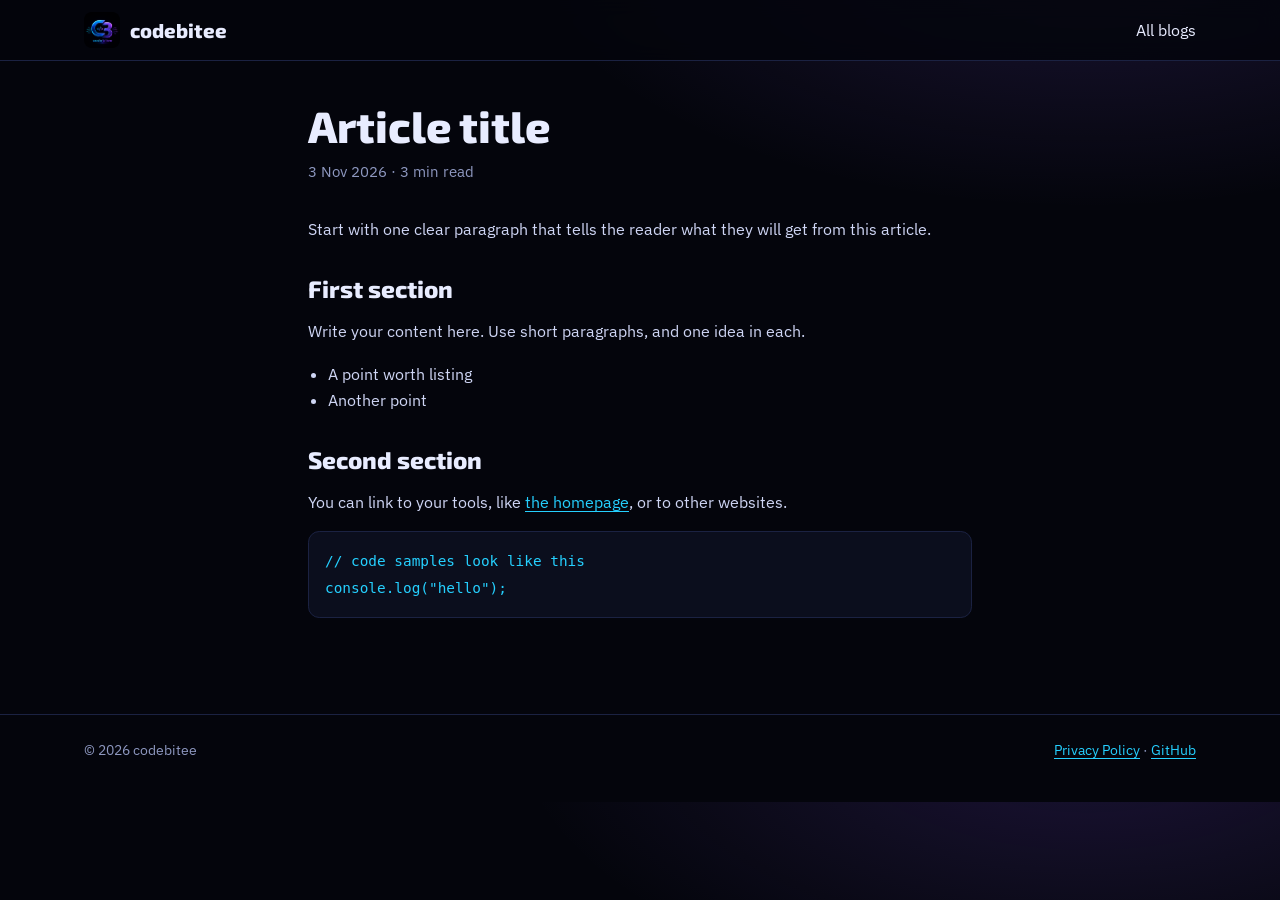
==== article-template.html @ 8eca2ee0 "Create article template HTML file This file serves as a template for articles, including metadata an" ====
<!DOCTYPE html>
<html lang="en">
<head>
<meta charset="utf-8">
<meta name="viewport" content="width=device-width, initial-scale=1">
<!-- For each new article: change the title, description and canonical, then save it as blog/your-article-name.html -->
<title>Article title – codebitee</title>
<meta name="description" content="One or two sentences that say what this article is about.">
<meta name="theme-color" content="#04050c">
<link rel="canonical" href="https://codebitee.github.io/blog/your-article-name.html">
<link rel="icon" href="/logo.png" type="image/png">
<link rel="preconnect" href="https://fonts.googleapis.com">
<link rel="preconnect" href="https://fonts.gstatic.com" crossorigin>
<link href="https://fonts.googleapis.com/css2?family=Exo+2:wght@600;800&family=IBM+Plex+Sans:wght@400;500&display=swap" rel="stylesheet">
<link rel="stylesheet" href="/style.css">
</head>
<body>
<header>
  <div class="wrap bar">
    <a class="brand" href="/"><img src="/logo.png" alt="" width="36" height="36">codebitee</a>
    <a class="back-link" href="/#blogs">All blogs</a>
  </div>
</header>

<main class="article">
  <h1>Article title</h1>
  <p class="meta">3 Nov 2026 · 3 min read</p>

  <p>Start with one clear paragraph that tells the reader what they will get from this article.</p>

  <h2>First section</h2>
  <p>Write your content here. Use short paragraphs, and one idea in each.</p>
  <ul>
    <li>A point worth listing</li>
    <li>Another point</li>
  </ul>

  <h2>Second section</h2>
  <p>You can link to your tools, like <a href="/">the homepage</a>, or to other websites.</p>
  <pre><code>// code samples look like this
console.log("hello");</code></pre>
</main>

<footer><div class="wrap">
  <span>© 2026 codebitee</span>
  <span><a href="/privacy.html">Privacy Policy</a> · <a href="https://github.com/codebitee">GitHub</a></span>
</div></footer>
</body>
</html>
---- style.css ----
:root {
    --bg: #04050c; --card: #0b0e1d; --line: #1b2242;
    --text: #e8ecff; --muted: #8e98c0;
    --blue: #2f7bff; --cyan: #25d0ff; --violet: #8a5cff;
    --grad: linear-gradient(135deg, var(--blue), var(--violet));
  }
  * { box-sizing: border-box; }
  html { scroll-behavior: smooth; scroll-padding-top: 4.5rem; -webkit-text-size-adjust: 100%; }
  body {
    margin: 0; color: var(--text);
    background: radial-gradient(60rem 30rem at 85% -10%, rgba(138,92,255,.18), transparent 60%), var(--bg);
    font: 400 1rem/1.65 "IBM Plex Sans", system-ui, -apple-system, "Segoe UI", sans-serif;
  }
  h1, h2, h3 { font-family: "Exo 2", system-ui, sans-serif; margin: 0; line-height: 1.15; }
  a { color: var(--cyan); text-underline-offset: 3px; }
  a:focus-visible, button:focus-visible { outline: 3px solid var(--cyan); outline-offset: 3px; border-radius: 6px; }
  .wrap { max-width: 72rem; margin: 0 auto; padding: 0 1.25rem; }
  section { padding: 3rem 0; }
  h2 { font-size: 1.625rem; font-weight: 800; margin-bottom: 1.25rem; }

  /* Header */
  header { position: sticky; top: 0; z-index: 10; background: rgba(4,5,12,.85); backdrop-filter: blur(10px); border-bottom: 1px solid var(--line); }
  .bar { position: relative; display: flex; align-items: center; justify-content: space-between; gap: .6rem; height: 3.75rem; }
  .brand { flex-shrink: 0; order: 1; }
  .search { flex: 1 1 auto; min-width: 0; order: 3; }
  .search input { width: 100%; height: 2.5rem; padding: 0 .8rem; background: var(--card); color: var(--text); border: 1px solid var(--line); border-radius: .6rem; font: inherit; font-size: .9375rem; }
  .search input::placeholder { color: var(--muted); }
  .results { position: absolute; top: 3.5rem; right: 1.25rem; width: min(22rem, calc(100vw - 2.5rem)); background: var(--card); border: 1px solid var(--line); border-radius: .8rem; padding: .35rem; box-shadow: 0 1rem 2.5rem rgba(0,0,0,.5); }
  .results[hidden] { display: none; }
  .results a, .results p { display: flex; justify-content: space-between; gap: 1rem; margin: 0; padding: .55rem .7rem; border-radius: .5rem; color: var(--text); text-decoration: none; }
  .results a:hover, .results a:focus-visible { background: rgba(47,123,255,.15); }
  .results span, .results p { color: var(--muted); font-size: .8125rem; }
  .hit { outline: 2px solid var(--cyan); box-shadow: 0 0 1.5rem rgba(37,208,255,.4); }
  .brand { display: flex; align-items: center; gap: .6rem; color: var(--text); text-decoration: none; font: 800 1.25rem "Exo 2", sans-serif; }
  .brand img { width: 2.25rem; height: 2.25rem; border-radius: .5rem; }
  .menu-btn { background: none; border: 1px solid var(--line); color: var(--text); border-radius: .5rem; width: 2.5rem; height: 2.5rem; font-size: 1.25rem; cursor: pointer; }
  nav { display: none; position: absolute; top: 3.75rem; left: 0; right: 0; background: var(--bg); border-bottom: 1px solid var(--line); padding: .5rem 1.25rem 1rem; }
  nav.open { display: block; }
  nav a { display: block; padding: .6rem 0; color: var(--text); text-decoration: none; }
  nav a:hover { color: var(--cyan); }

  /* Buttons */
  .btn { display: inline-block; padding: .7rem 1.25rem; border-radius: .6rem; font-weight: 500; text-decoration: none; color: #fff; background: var(--grad); border: 1px solid transparent; transition: filter .2s; }
  .btn:hover { filter: brightness(1.15); }
  .btn.ghost { background: transparent; border-color: var(--line); color: var(--text); }
  .btn.ghost:hover { border-color: var(--cyan); }

  /* Hero */
  .hero { padding-top: 2.5rem; display: grid; grid-template-columns: 1fr auto; gap: 1rem; align-items: center; }
  .hero h1 { font-size: clamp(1.75rem, 8vw, 4.75rem); font-weight: 800; letter-spacing: -.02em; margin-bottom: .75rem; }
  .lead { color: var(--muted); font-size: clamp(.95rem, 3.6vw, 1.125rem); max-width: 30rem; margin: 0 0 1.25rem; }
  .actions { display: flex; flex-wrap: wrap; gap: .6rem; }
  .hero-logo { justify-self: end; width: clamp(6rem, 26vw, 11rem); height: auto; border-radius: 1.25rem; box-shadow: 0 0 4rem rgba(80,90,255,.3); }

  /* Tools: 3+ per row on phones, many on desktop */
  .tools { display: grid; gap: .6rem; grid-template-columns: repeat(auto-fill, minmax(5.5rem, 1fr)); }
  .tool { position: relative; display: flex; flex-direction: column; align-items: center; text-align: center; gap: .45rem; padding: .85rem .4rem; background: var(--card); border: 1px solid var(--line); border-radius: .9rem; color: var(--text); text-decoration: none; transition: border-color .2s; }
  .tool:hover { border-color: var(--blue); }
  .ico { width: 2.5rem; height: 2.5rem; display: grid; place-items: center; border-radius: .7rem; background: linear-gradient(135deg, rgba(47,123,255,.25), rgba(138,92,255,.25)); color: var(--cyan); font: 600 .95rem "Exo 2", monospace; }
  .tool b { font-weight: 500; font-size: .8125rem; line-height: 1.25; }
  .tool small { display: none; color: var(--muted); font-size: .8125rem; line-height: 1.4; }
  .soon { position: absolute; top: .35rem; right: .35rem; font-size: .625rem; color: var(--muted); }

  /* Featured */
  .feats { display: grid; gap: .9rem; grid-template-columns: repeat(auto-fill, minmax(15rem, 1fr)); }
  .feat { background: var(--card); border: 1px solid var(--line); border-radius: .9rem; overflow: hidden; }
  .thumb { height: 5.5rem; background: linear-gradient(135deg, #12306e, #3b1d7a); }
  .feat div:last-child { padding: .9rem 1rem 1rem; }
  .feat h3 { font-size: 1.0625rem; margin-bottom: .25rem; }
  .feat p { margin: 0; color: var(--cyan); font-size: .875rem; }

  /* About */
  .about { display: grid; gap: 1.25rem; }
  .about p { color: var(--muted); margin: 0; max-width: 34rem; }
  dl { margin: 0; padding: 1.1rem 1.25rem; background: var(--card); border: 1px solid var(--line); border-radius: .9rem; display: grid; gap: .8rem; }
  dt { color: var(--muted); font-size: .8125rem; }
  dd { margin: 0; }

  /* CTA + footer */
  .sub { color: var(--muted); margin: -.5rem 0 1.25rem; }
  .contacts { display: grid; gap: .6rem; grid-template-columns: repeat(auto-fill, minmax(9.5rem, 1fr)); }
  .contacts a { display: flex; align-items: center; gap: .7rem; padding: .75rem; background: var(--card); border: 1px solid var(--line); border-radius: .9rem; color: var(--text); text-decoration: none; transition: border-color .2s; }
  .contacts a:hover { border-color: var(--blue); }
  .contacts b { display: block; font-weight: 500; font-size: .9375rem; line-height: 1.2; }
  .contacts small { color: var(--muted); font-size: .8125rem; }
  footer { margin-top: 2rem; padding: 1.5rem 0 2.5rem; border-top: 1px solid var(--line); color: var(--muted); font-size: .875rem; }
  footer .wrap { display: flex; flex-wrap: wrap; gap: .75rem; justify-content: space-between; }

  @media (min-width: 720px) {
    .menu-btn { display: none; }
    nav { display: flex; position: static; order: 2; align-items: center; gap: 1.5rem; padding: 0; border: 0; background: none; }
    nav a { padding: 0; }
    .search { flex: 0 0 15rem; }
    .tools { grid-template-columns: repeat(auto-fill, minmax(8.25rem, 1fr)); }
    .tool small { display: block; }
    .tool { padding: 1rem .75rem; }
    .about { grid-template-columns: 1.3fr 1fr; align-items: start; }
  }
  @media (min-width: 860px) {
    .hero { grid-template-columns: 1.2fr 1fr; gap: 2rem; padding-top: 4rem; }
    .hero-logo { width: min(22rem, 100%); }
  }
  @media (prefers-reduced-motion: reduce) { * { transition: none !important; scroll-behavior: auto !important; } }

  /* Linked cards, external marker, article pages */
  a.feat { display: block; color: inherit; text-decoration: none; transition: border-color .2s; }
  a.feat:hover { border-color: var(--blue); }
  .feat small { display: block; margin-top: .25rem; color: var(--muted); font-size: .8125rem; line-height: 1.4; }
  .back-link { order: 2; color: var(--text); text-decoration: none; }
  .back-link:hover { color: var(--cyan); }
  .article { max-width: 44rem; margin: 0 auto; padding: 2.5rem 1.25rem 3rem; }
  .article h1 { font-size: clamp(1.875rem, 7vw, 2.75rem); font-weight: 800; margin-bottom: .5rem; }
  .article .meta { color: var(--muted); font-size: .9375rem; margin: 0 0 2rem; }
  .article h2 { font-size: 1.5rem; margin: 2rem 0 .75rem; }
  .article p, .article li { color: #cfd6f5; }
  .article ul { padding-left: 1.25rem; }
  .article pre { overflow-x: auto; padding: 1rem; background: var(--card); border: 1px solid var(--line); border-radius: .7rem; }
  .article code { font-family: ui-monospace, Menlo, Consolas, monospace; font-size: .9em; color: var(--cyan); }
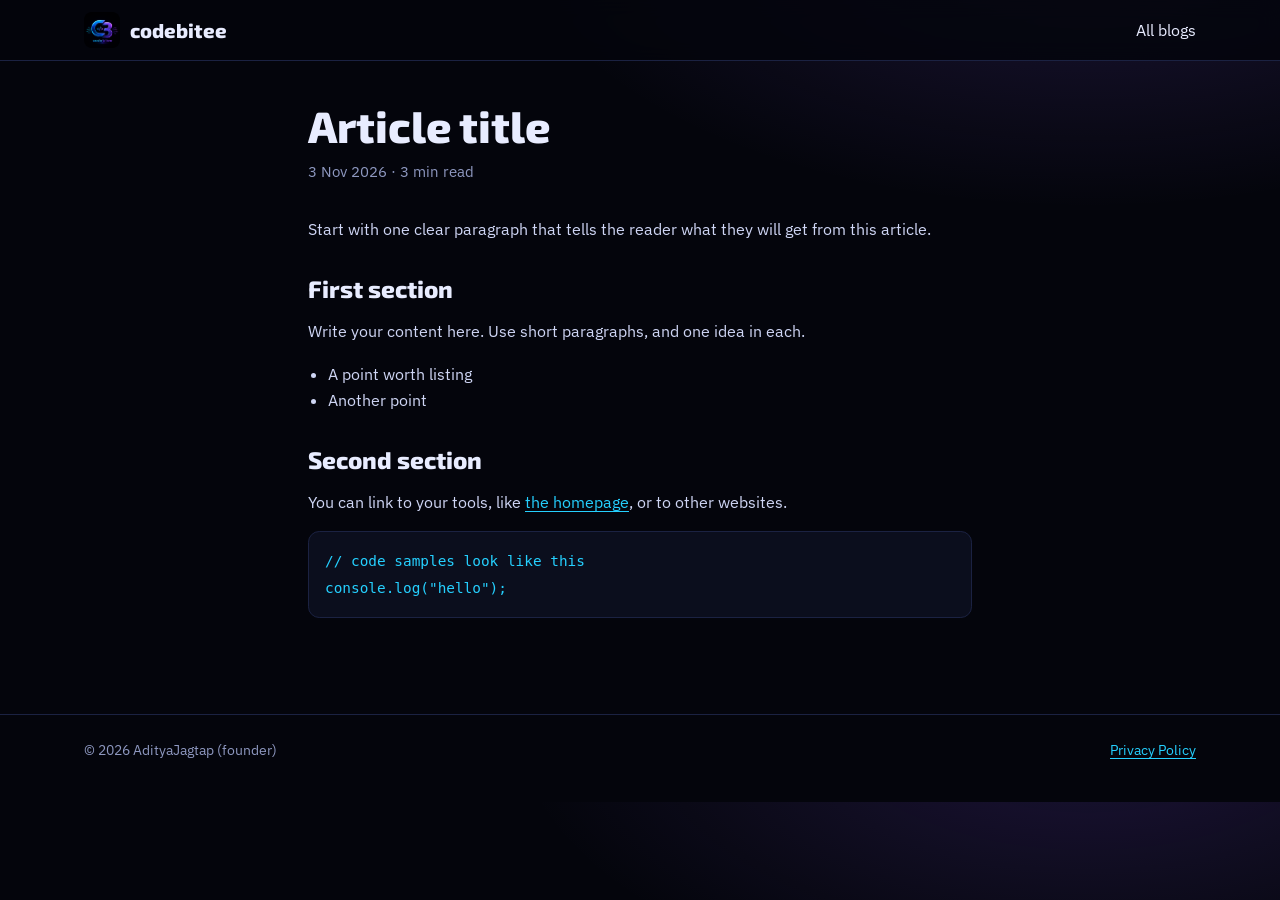
==== commit 026e3aba: "Update footer with new copyright and founder info" ====
--- a/article-template.html
+++ b/article-template.html
@@ -42,8 +42,8 @@
 </main>
 
 <footer><div class="wrap">
-  <span>© 2026 codebitee</span>
-  <span><a href="/privacy.html">Privacy Policy</a> · <a href="https://github.com/codebitee">GitHub</a></span>
+  <span>© 2026 AdityaJagtap (founder)</span>
+  <span><a href="/privacy.html">Privacy Policy</a></span>
 </div></footer>
 </body>
 </html>
--- a/style.css
+++ b/style.css
@@ -33,7 +33,7 @@
   .hit { outline: 2px solid var(--cyan); box-shadow: 0 0 1.5rem rgba(37,208,255,.4); }
   .brand { display: flex; align-items: center; gap: .6rem; color: var(--text); text-decoration: none; font: 800 1.25rem "Exo 2", sans-serif; }
   .brand img { width: 2.25rem; height: 2.25rem; border-radius: .5rem; }
-  .menu-btn { background: none; border: 1px solid var(--line); color: var(--text); border-radius: .5rem; width: 2.5rem; height: 2.5rem; font-size: 1.25rem; cursor: pointer; }
+  .menu-btn { background: none; border: 1px solid var(--line); color: var(--text); border-radius: .5rem; width: 2.5rem; height: 2.5rem; font-size: 1.25rem; cursor: pointer; order: 3; }
   nav { display: none; position: absolute; top: 3.75rem; left: 0; right: 0; background: var(--bg); border-bottom: 1px solid var(--line); padding: .5rem 1.25rem 1rem; }
   nav.open { display: block; }
   nav a { display: block; padding: .6rem 0; color: var(--text); text-decoration: none; }
